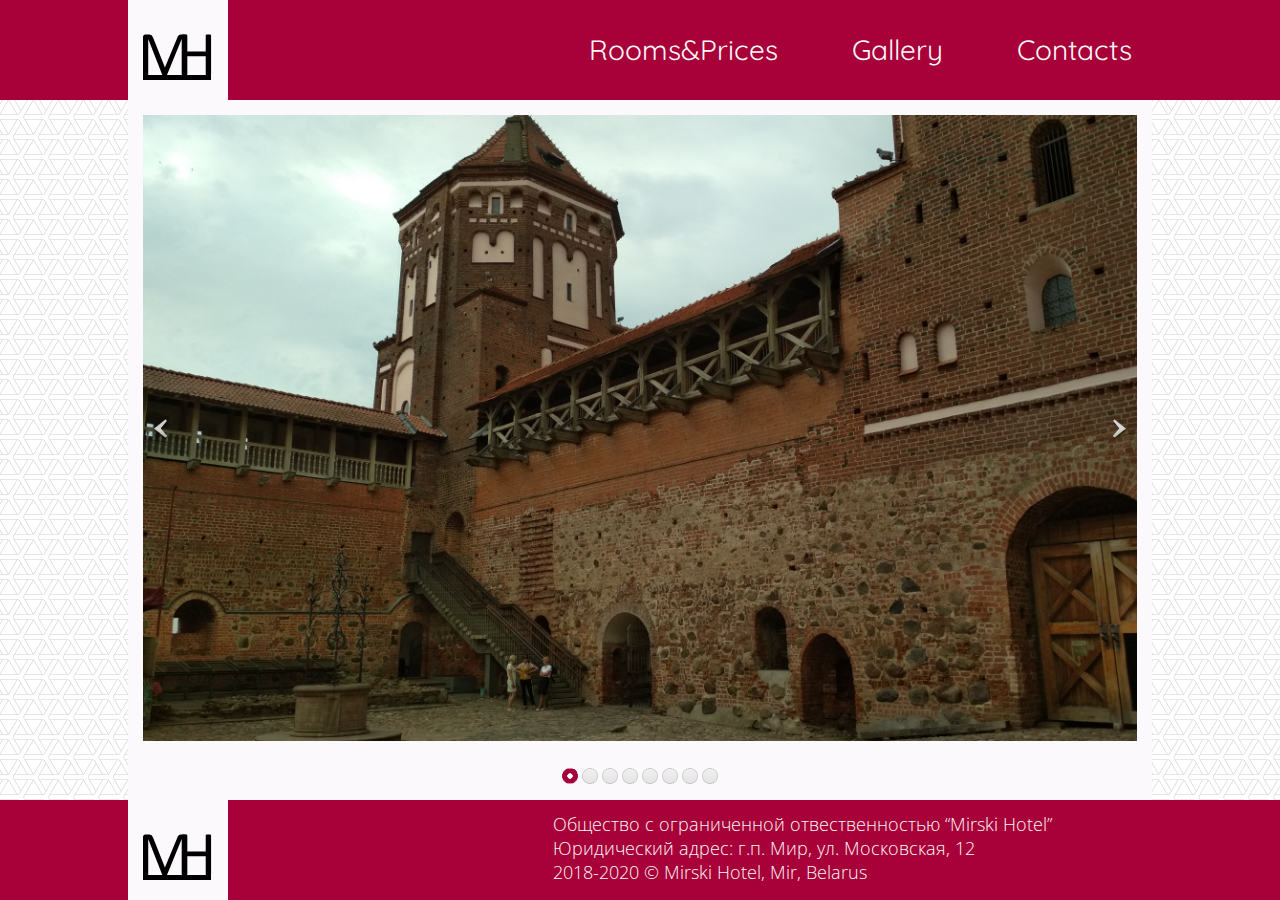
==== gallery.html @ bee5f6a6 "initial commit" ====
<!doctype html>
<html lang="en">
<head>
    <meta charset="UTF-8">
    <meta name="viewport"
          content="width=device-width, user-scalable=no, initial-scale=1.0, maximum-scale=1.0, minimum-scale=1.0">
    <meta http-equiv="X-UA-Compatible" content="ie=edge">
    <title>Gallery</title>
    <link rel="stylesheet" href="style.css">
    <link rel="stylesheet" href="gallery.css">
    <link rel="shortcut icon" href="pics/logosmall.svg">
    <link href="https://fonts.googleapis.com/css?family=Quicksand&display=swap" rel="stylesheet">
    <link href="https://fonts.googleapis.com/css?family=Open+Sans:300,400,600&display=swap&subset=cyrillic"
          rel="stylesheet">
</head>
<body>
<header>
    <div class="header_content">
        <a href="index.html">
            <div class="logo_block">
                <img src="pics/logobig.svg">
            </div>
        </a>
        <div class="nav_block">
            <nav class="menu-nav">
                <a href="rooms.html" class="menu-nav_link">Rooms&Prices</a>
                <a href="gallery.html" class="menu-nav_link">Gallery</a>
                <a href="index.html#contacts" class="menu-nav_link">Contacts</a>
            </nav>
            <a href="#" class="menu-btn">
                <span></span>
            </a>
        </div>
    </div>
</header>
<main>
    <div class="slider-wrapper" id="slider-wrap">
        <div class="slider-block" id="slider">
            <div class="slide" style="background: url(pics/01.jpg) no-repeat center; background-size: cover;"></div>
            <div class="slide" style="background: url(pics/02.jpg) no-repeat center; background-size: cover;"></div>
            <div class="slide" style="background: url(pics/03.jpg) no-repeat center; background-size: cover;"></div>
            <div class="slide" style="background: url(pics/04.jpg) no-repeat center; background-size: cover;"></div>
            <div class="slide" style="background: url(pics/05.jpg) no-repeat center; background-size: cover;"></div>
            <div class="slide" style="background: url(pics/06.jpg) no-repeat center; background-size: cover;"></div>
            <div class="slide" style="background: url(pics/07.jpg) no-repeat center; background-size: cover;"></div>
            <div class="slide" style="background: url(pics/08.jpg) no-repeat center; background-size: cover;"></div>
        </div>
    </div>
</main>
<footer>
    <div class="footer_content">
        <div class="logo_block">
            <img src="pics/logobig.svg" alt="">
        </div>
        <div class="contact_block">
            <p>Общество с ограниченной отвественностью “Mirski Hotel”</p>
            <p>Юридический адрес: г.п. Мир, ул. Московская, 12</p>
            <p>2018-2020 © Mirski Hotel, Mir, Belarus</p>
        </div>
    </div>
</footer>
<script src="https://ajax.googleapis.com/ajax/libs/jquery/3.3.1/jquery.min.js"></script>
<script src="script.js"></script>
<script src="slider.js"></script>
</body>
</html>
---- style.css ----
* {
    padding: 0;
    margin: 0;
    font-family: Quicksand, sans-serif;
}

header, footer {
    background-color: #A80038;
}

.header_content {
    height: inherit;
    margin: 0 auto;
    display: flex;
    justify-content: space-between;
}

.header_content, .footer_content {
    box-sizing: border-box;
    width: 100%;
    max-width: 1024px;
}

.logo_block {
    width: 100px;
    height: 100%;
    min-height: 100px;
    display: flex;
    justify-content: center;
    align-items: center;
    background-color: #FBF9FB;
}

.nav_block {
    display: flex;
    justify-content: center;
    align-items: center;
    overflow: hidden;
}

.menu-nav {
    transition: 0.5s;
    transform-origin: right center;
    height: 50px;
    line-height: 50px;
}

.menu-nav_link {
    display: inline-block;
    text-decoration: none;
    color: #FBF9FB;
    font-size: 28px;
    margin: 0 20px 0 50px;
}

.menu-btn {
    display: none;
    width: 50px;
    height: 50px;
    position: relative;
}

.menu-btn > span,
.menu-btn > span::before,
.menu-btn > span::after {
    position: absolute;
    top: 50%;
    margin-top: -1px;
    left: 50%;
    margin-left: -10px;
    width: 20px;
    height: 2px;
    background-color: #FBF9FB;
    -webkit-transition: 0.2s;
    -o-transition: 0.2s;
    transition: 0.2s;
}

.menu-btn > span::before,
.menu-btn > span::after {
    content: '';
    display: flex;
}

.menu-btn > span::before {
    transform: translateY(-5px);
}

.menu-btn > span::after {
    transform: translateY(5px);
}

.menu-btn_active > span::before {
    transform: rotate(30deg);
    width: 10px;
    transform-origin: left bottom;
}

.menu-btn_active > span::after {
    transform: rotate(-30deg);
    width: 10px;
    transform-origin: left top;
}

.contact_block {
    box-sizing: border-box;
    padding: 12px 0;
    margin-right: 100px;
}

.contact_block p {
    font: 18px 'Open Sans';
    font-weight: 300;
    color: #FBF9FB;
}

.footer_content {
    height: inherit;
    margin: 0 auto;
    display: flex;
    justify-content: space-between;
}

@media screen and (max-width: 1024px) {
    .nav_block {
        justify-content: flex-end;
        width: calc(100vw - 100px);
    }

    .menu-nav {
        transform: translateX(100%);
        opacity: 0;
        padding-left: 20px;
        padding-right: 40px;
        margin-right: -25px;
    }

    .menu-nav_link {
        margin: 0 10px;
        margin-right: 20px;
        font-size: 24px;
    }

    .menu-nav_active {
        transform: translateX(0%);
        opacity: 1;
    }

    .menu-btn {
         display: block;
         width: 50px;
         height: 50px;
         position: relative;
        padding-right: 20px;
     }
}

@media screen and (max-width: 768px) {
    footer .logo_block {
        display: none;
    }

    footer .contact_block {
        margin: 0 auto;
        text-align: center;
    }

    .menu-nav.menu-nav_active {
        height: auto;
        display: flex;
        flex-direction: column;
    }

    .menu-nav a {
        font-size: 21px;
    }
}
---- gallery.css ----
main {
    display: flex;
    flex-direction: column;
    align-items: center;
    background: url(pics/webb.png);
}

.slider-wrapper {
    box-sizing: border-box;
    width: calc(100%);
    max-width: 1024px;
    background-color: #FBF9FB;
}

.slider-block {
    box-sizing: border-box;
    margin: 0 auto;
    height: calc(100vh - 244px);
    overflow: hidden;
    position: relative;
    border: #FBF9FB solid 15px;
}

#slider img {
    width: 940px;
    height: 360px;
}

.slide { /* Слайд */
    width: 100%;
    height: 100%;
}

.sli-links {
    margin: 10px 0;
    text-align: center;
}

.sli-links .control-slide {
    margin: 2px;
    display: inline-block;
    width: 16px;
    height: 16px;
    overflow: hidden;
    text-indent: -9999px;
    background: url(pics/radioBg.png) center bottom no-repeat;
}

.sli-links .control-slide:hover {
    cursor: pointer;
    background-position: center center;
}

.sli-links .control-slide.active {
    background-position: center top;
}

#prewbutton, #nextbutton {
    display: block;
    width: 15px;
    height: 100%;
    position: absolute;
    top: 0;
    overflow: hidden;
    text-indent: -999px;
    opacity: 0.8;
    z-index: 3;
    outline: none !important;
    background: url(pics/arrowBg.png) left center no-repeat;
}

#prewbutton {
    left: 10px;
}

#nextbutton {
    right: 10px;
    background: url(pics/arrowBg.png) right center no-repeat;
}

#prewbutton:hover, #nextbutton:hover {
    opacity: 1;
}

.z1text {
    font-size: 20px;
    color: #fff;
    /*border: 1px solid #0C00E2;*/
    width: 300px;
    margin-top: 230px;
    border-right: 0px;
    right: 0px;
    position: absolute;
    padding: 12px 10px;
    background: #A80038;
    /*background: rgb(0, 84, 163);
    background: -moz-linear-gradient(top, rgba(0, 84, 163, 1) 0%, rgba(0, 42, 160, 1) 100%);
    background: -webkit-gradient(linear, left top, left bottom, color-stop(0%, rgba(0, 84, 163, 1)), color-stop(100%, rgba(0, 42, 160, 1)));
    background: -webkit-linear-gradient(top, rgba(0, 84, 163, 1) 0%, rgba(0, 42, 160, 1) 100%);
    background: -o-linear-gradient(top, rgba(0, 84, 163, 1) 0%, rgba(0, 42, 160, 1) 100%);
    background: -ms-linear-gradient(top, rgba(0, 84, 163, 1) 0%, rgba(0, 42, 160, 1) 100%);
    background: linear-gradient(to bottom, rgba(0, 84, 163, 1) 0%, rgba(0, 42, 160, 1) 100%);*/
    filter: progid:DXImageTransform.Microsoft.gradient(startColorstr='#0054a3', endColorstr='#002aa0', GradientType=0);
}
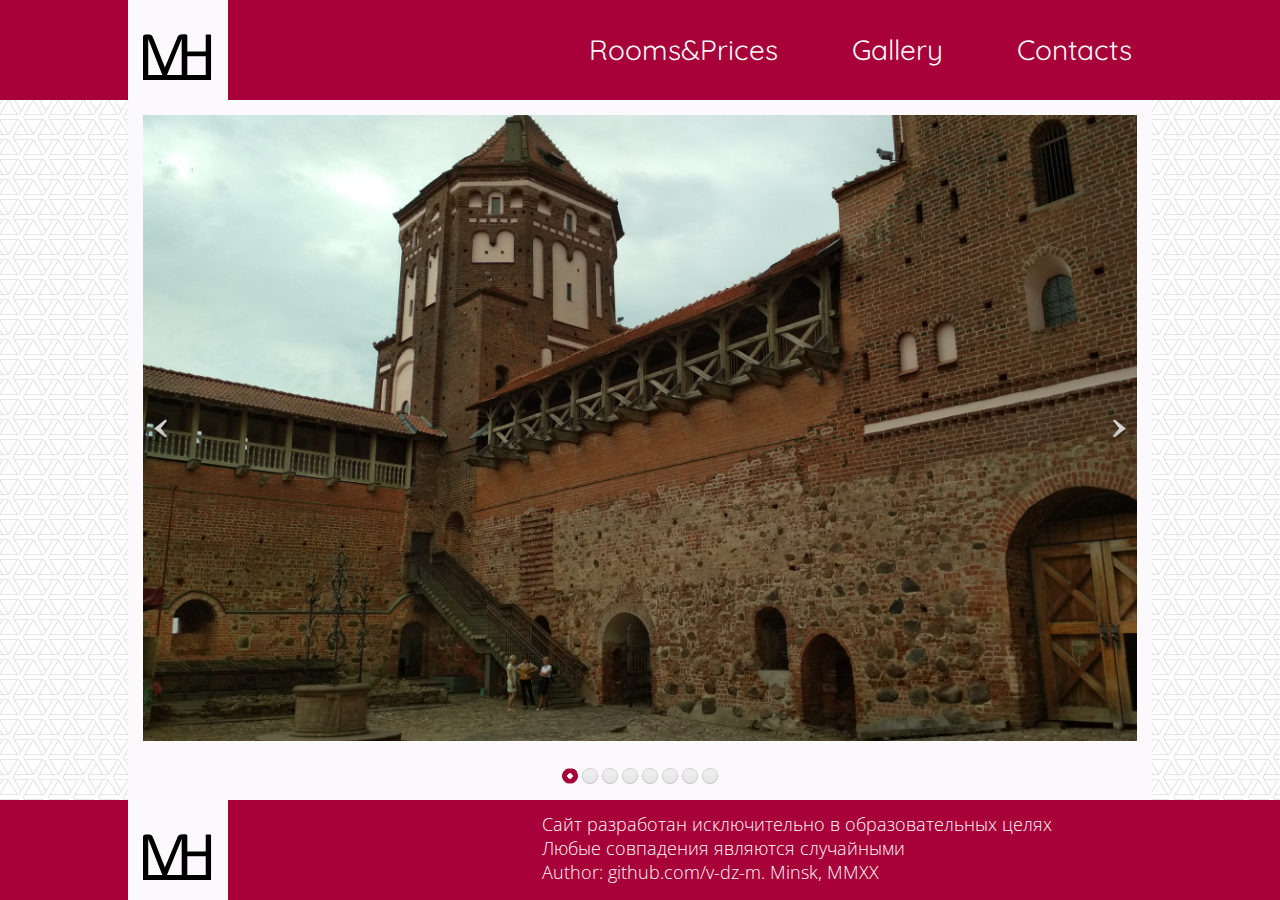
==== commit 590698b6: "Footer changes" ====
--- a/gallery.html
+++ b/gallery.html
@@ -53,9 +53,9 @@
             <img src="pics/logobig.svg" alt="">
         </div>
         <div class="contact_block">
-            <p>Общество с ограниченной отвественностью “Mirski Hotel”</p>
-            <p>Юридический адрес: г.п. Мир, ул. Московская, 12</p>
-            <p>2018-2020 © Mirski Hotel, Mir, Belarus</p>
+            <p>Сайт разработан исключительно в образовательных целях</p>
+            <p>Любые совпадения являются случайными</p>
+            <p>Author: github.com/v-dz-m. Minsk, MMXX</p>
         </div>
     </div>
 </footer>
